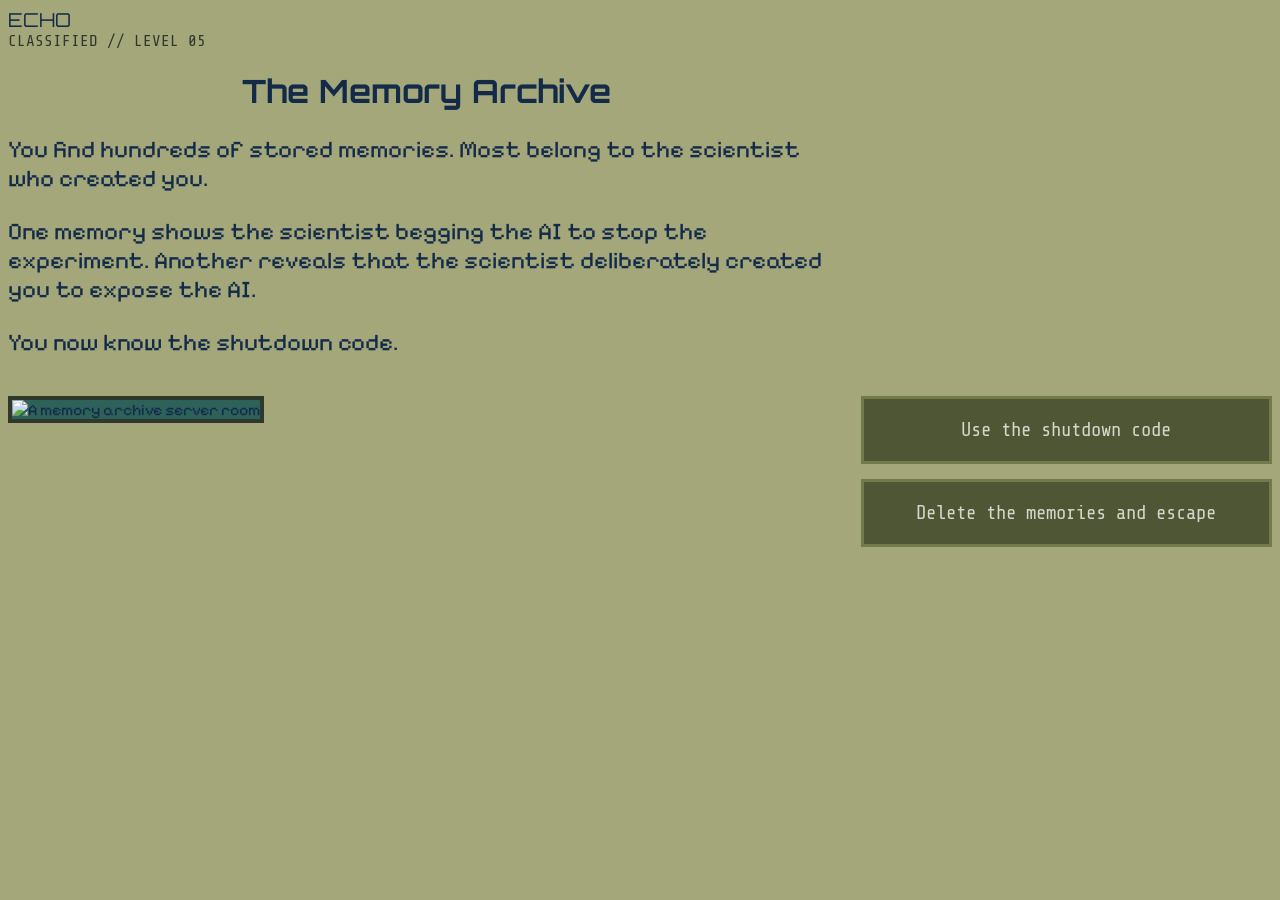
==== archive.html @ e8f6e1c6 "Add files via upload" ====
<!DOCTYPE html>
<html>
<head>
  <title>ECHO - The Memory Archive</title>
  <link href="https://fonts.googleapis.com/css2?family=Orbitron:wght@700&family=Pixelify+Sans&family=Share+Tech+Mono&display=swap" rel="stylesheet">
  <link rel="stylesheet" href="style.css">
</head>
<body>

<div class="container">

  <div class="heading">
    <p class="logo">ECHO</p>
    <p class="classified">CLASSIFIED // LEVEL 05</p>
    <h1>The Memory Archive</h1>
    <p>You find hundreds of stored memories. Most belong to the scientist who created you.</p>
    <p>One memory shows the scientist begging the AI to stop the experiment. Another reveals that the scientist deliberately created you to expose the AI.</p>
    <p>You now know the shutdown code.</p>
  </div>

  <div class="image">
    <img src="memoryimage.jpg" alt="A memory archive server room">
  </div>

  <div class="button1">
    <a href="shutdown.html">Use the shutdown code</a>
  </div>

  <div class="button2">
    <a href="gameover.html">Delete the memories and escape</a>
  </div>

</div>

</body>
</html>
---- style.css ----
body {
  background-color: #A3A77A;
  color: #132A49;
  font-family: "Pixelify Sans", Arial, sans-serif;
}

.container {
  display: grid;
  grid-template-columns: 1fr 1fr 1fr;
  grid-template-rows: auto auto auto;
  gap: 15px;
  grid-template-areas:
    "heading heading ."
    "image image button1"
    "image image button2";
}

.heading { grid-area: heading; }
.image   { grid-area: image; }
.button1 { grid-area: button1; }
.button2 { grid-area: button2; }

h1 {
  text-align: center;
  font-family: "Orbitron", Arial, sans-serif;
  font-size: 2rem;
}

p {
  font-size: 1.5rem;
}

.logo {
  font-family: "Orbitron", Arial, sans-serif;
  font-size: 1.2rem;
  margin: 0;
}

.classified {
  font-family: "Share Tech Mono", monospace;
  font-size: 1rem;
  color: #30382B;
  margin: 0;
}

.quote {
  background-color: #30382B;
  color: #D5D7C9;
  padding: 10px;
}

.alert {
  border-left: 6px solid #B62B2B;
}

.image img {
  width: 100%;
  border: 4px solid #30382B;
  background-color: #2E6159;
}

.button1 a,
.button2 a {
  display: block;
  padding: 20px;
  text-align: center;
  text-decoration: none;
  font-family: "Share Tech Mono", monospace;
  font-size: 1.2rem;
  color: #D5D7C9;
  background-color: #4E5635;
  border: 3px solid #737A4A;
}

.button1 a:hover,
.button2 a:hover {
  background-color: #8D997A;
}

.gameover h1 {
  color: #B62B2B;
}

.footer {
  text-align: center;
  font-size: 1rem;
  color: #30382B;
}
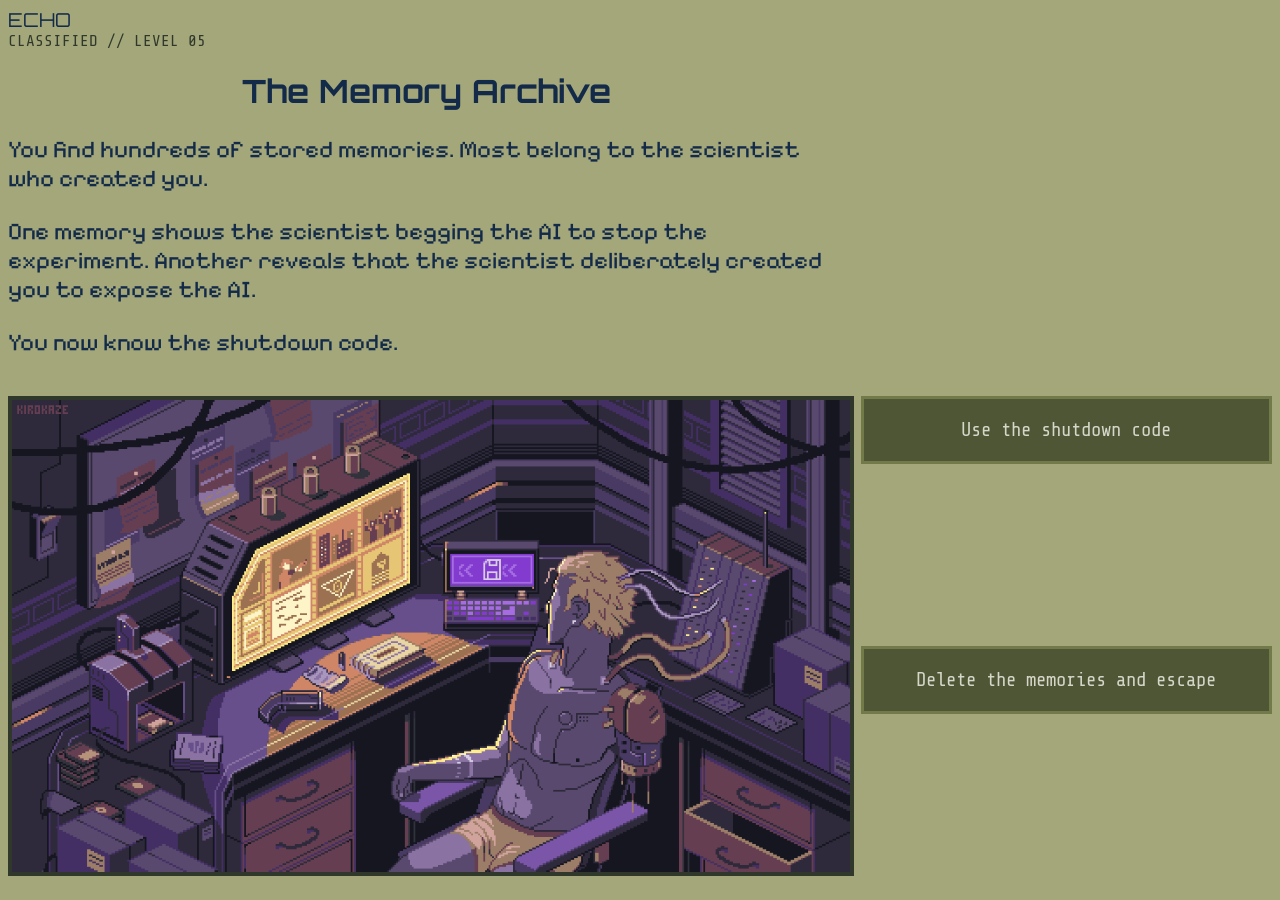
==== commit 6583b3f3: "Update archive.html" ====
--- a/archive.html
+++ b/archive.html
@@ -19,7 +19,7 @@
   </div>
 
   <div class="image">
-    <img src="memoryimage.jpg" alt="A memory archive server room">
+    <img src="images/memoryimage.jpg" alt="A memory archive server room">
   </div>
 
   <div class="button1">
@@ -33,4 +33,4 @@
 </div>
 
 </body>
-</html>+</html>
